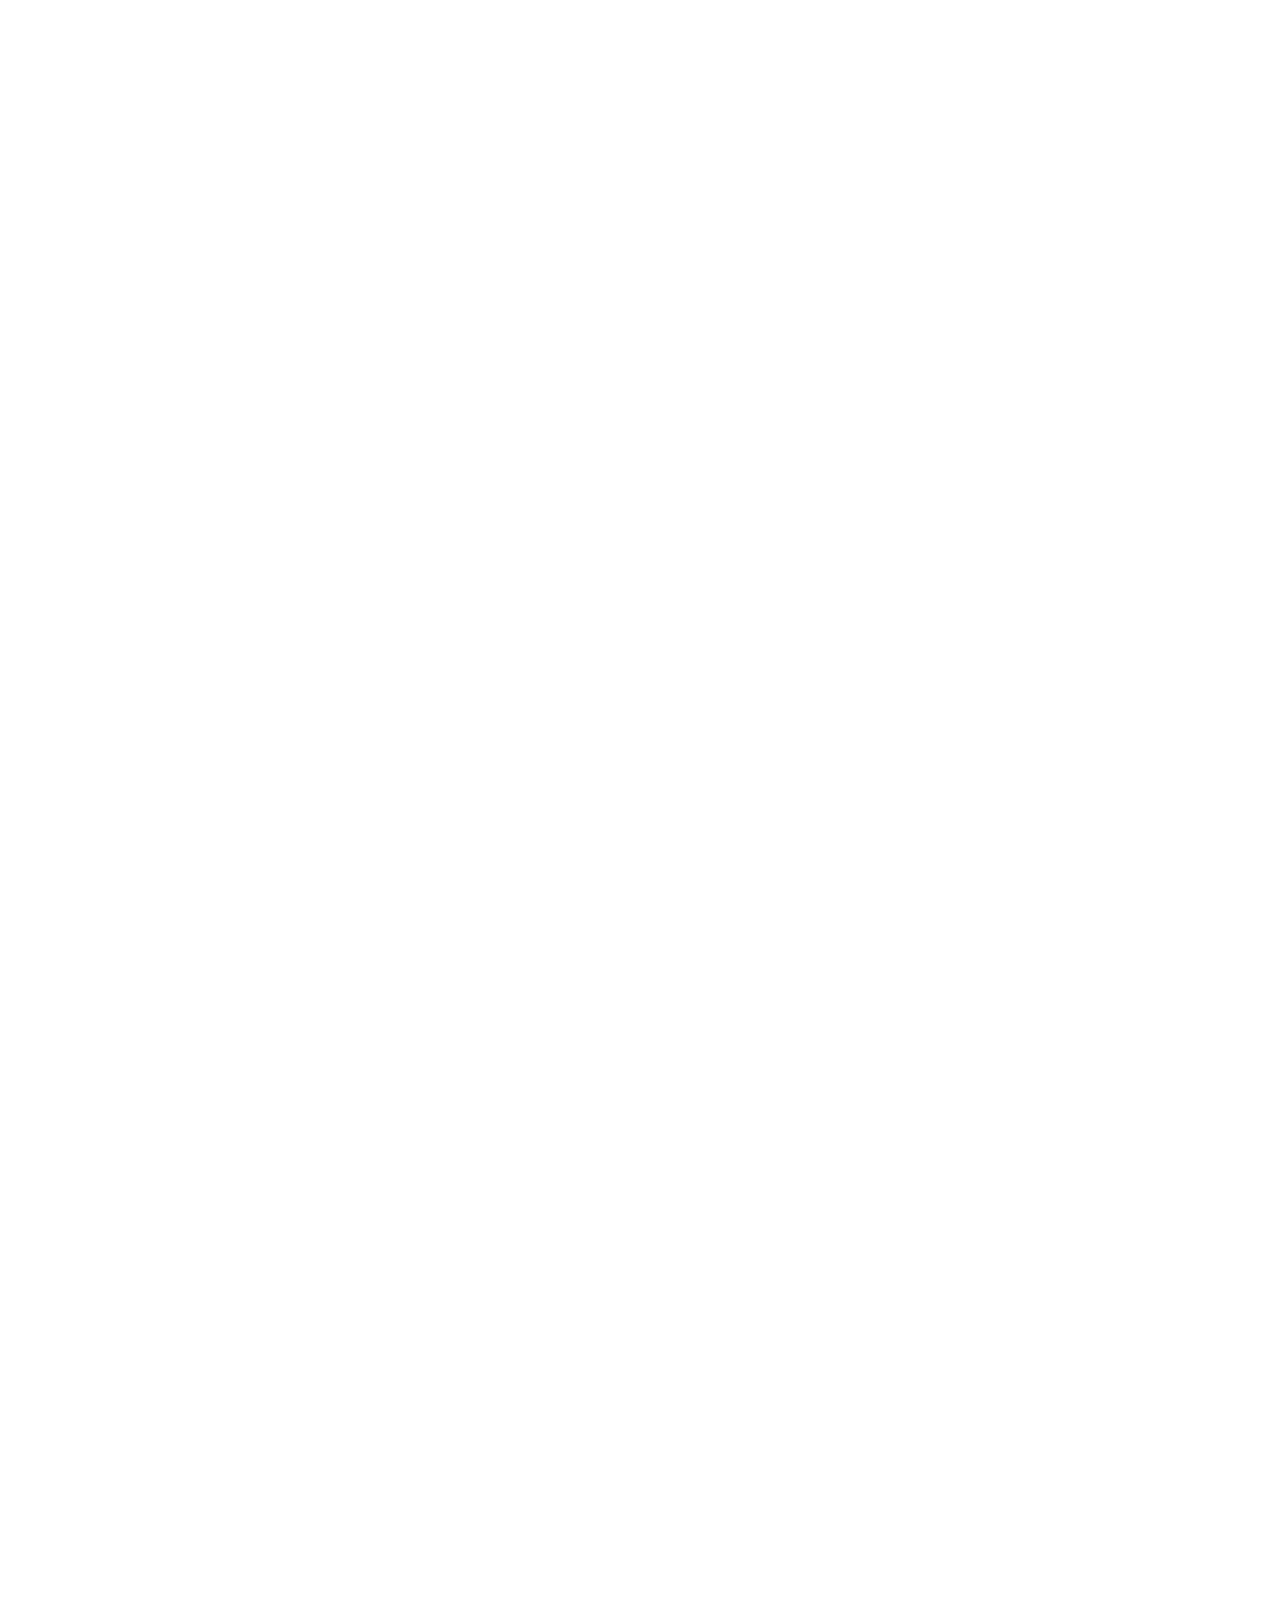
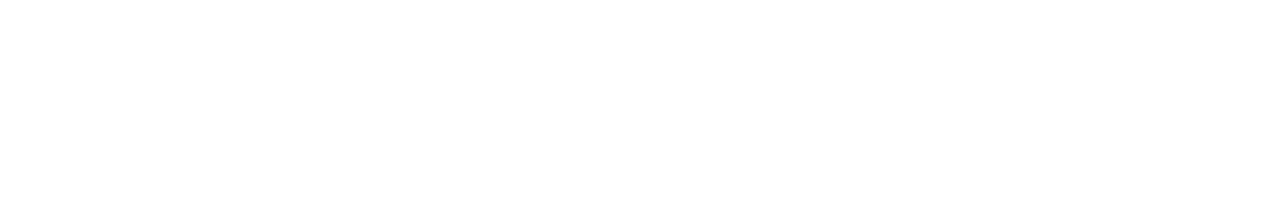
==== index.html @ 4c1203b5 "Add files via upload" ====
<!DOCTYPE html>
<html lang="ru">
<head>
  <meta charset="UTF-8">
  <meta name="viewport" content="width=device-width, initial-scale=1.0">
  <title>alexdelete — 2D Artist</title>
  <link rel="stylesheet" href="styles.css">
</head>
<body>
  <div class="minimal-theme-switcher">
    <button id="theme-toggle" class="theme-btn" aria-label="Toggle theme">
      <span class="theme-icon">☀</span>
    </button>
  </div>
  <div class="fixed-title">alexdelete / 2D Artist</div>
  <div class="app-container">
    <aside class="app-nav">
      <nav class="nav-content">
        <div class="nav-item" onclick="location.href='paintings.html'">
          <span class="nav-number">01</span>
          <span class="nav-title">Paintings</span>
          <div class="nav-line"></div>
        </div>
        <div class="nav-item" onclick="location.href='digital-art.html'">
          <span class="nav-number">02</span>
          <span class="nav-title">Digital art</span>
          <div class="nav-line"></div>
        </div>
        <div class="nav-item" onclick="location.href='bio.html'">
          <span class="nav-number">03</span>
          <span class="nav-title">Bio</span>
          <div class="nav-line"></div>
        </div>
        <div class="nav-item" onclick="location.href='contacts.html'">
          <span class="nav-number">04</span>
          <span class="nav-title">Contacts</span>
          <div class="nav-line"></div>
        </div>
      </nav>
    </aside>

    <main class="app-main">
      <div class="content-wrapper">
        <section class="hero-section">
          <h1>Hi, I'm Alex Delete</h1>
          <p>2D Artist and Graphic Designer based in Moscow.</p>
        </section>
      </div>

      <section class="preview-gallery">
        <div class="gallery-grid">
          <div class="gallery-item"><img src="img/work1.jpg" alt="Work 1"></div>
          <div class="gallery-item"><img src="img/work2.jpg" alt="Work 2"></div>
          <div class="gallery-item"><img src="img/work3.jpg" alt="Work 3"></div>
          <div class="gallery-item"><img src="img/work4.jpg" alt="Work 4"></div>
          <div class="gallery-item"><img src="img/work5.jpg" alt="Work 5"></div>
          <div class="gallery-item"><img src="img/work6.jpg" alt="Work 6"></div>
        </div>
      </section>
            <!-- Консольный плейлист -->
<div class="console-playlist">
  <div class="console-header" id="playlist-toggle">
    <div class="console-title">CURRENT_PLAYLIST</div>
    <div class="console-arrow">▼</div>
  </div>
  <div class="console-content" id="playlist-content">
    
    <div class="playlist-track" data-index="0">1. Aphex Twin - Xtal</div>
    <div class="playlist-track" data-index="1">2. Boards of Canada - Roygbiv</div>
    <div class="playlist-track" data-index="2">3. Burial - Archangel</div>
    <div class="playlist-track" data-index="3">4. Four Tet - Two Thousand and Seventeen</div>
    <div class="playlist-track" data-index="4">5. Brian Eno - An Ending (Ascent)</div>
    <div class="playlist-track" data-index="5">6. Oneohtrix Point Never - Chrome Country</div>
    <div class="playlist-track" data-index="6">7. Kraftwerk - Computer Love</div>
    <div class="playlist-track" data-index="7">8. Cocteau Twins - Cherry-coloured Funk</div>
    <div class="playlist-track" data-index="8">9. Slowdive - Alison</div>
    <div class="playlist-track" data-index="9">10. My Bloody Valentine - Sometimes</div>
    <div class="playlist-link">
      <a href="https://open.spotify.com/playlist/..." target="_blank">OPEN_IN_SPOTIFY</a>
    </div>
  </div>
</div>

      <div class="content-wrapper">
        <section class="about-section">
          <h2>About Me</h2>
          <p>I'm a passionate 2D artist with 5+ years of experience in digital painting and graphic design. My work focuses on creating expressive characters and vibrant worlds that tell stories.</p>
          <p>When I'm not drawing, you can find me exploring new art techniques or playing indie games for inspiration.</p>
        </section>
        
        <section class="tech-stack">
          <h2>Digital Toolkit</h2>
          <div class="tech-grid">
            <div class="tech-item">
              <div class="tech-icon">PS</div>
              <span>Photoshop</span>
            </div>
            <div class="tech-item">
              <div class="tech-icon">AE</div>
              <span>After Effects</span>
            </div>
            <!-- Добавьте другие инструменты -->
          </div>
        </section>

      </div>
    </main>
  </div>
<script>
document.addEventListener('DOMContentLoaded', () => {
    const toggle = document.getElementById('playlist-toggle');
    const content = document.getElementById('playlist-content');
    let currentTrack = 0;
    let hintElement = null;
    let isLoading = false;
    
    // Проверка элементов
    if (!toggle || !content) return;
    
    // Функция загрузки треков
    const loadTracks = () => {
        isLoading = true;
        content.innerHTML = `
            <div class="terminal-loader">
                <div class="terminal-header">
                    <div class="terminal-controls">
                        <span class="control red"></span>
                        <span class="control yellow"></span>
                        <span class="control green"></span>
                    </div>
                    <div class="terminal-title">track_loader.exe</div>
                </div>
                <div class="terminal-content">Initializing playlist...</div>
            </div>
        `;
        
        // Имитация загрузки (3 секунды)
        setTimeout(() => {
            isLoading = false;
            renderTracks();
            showHint();
        }, 3000);
    };
    
    // Функция отрисовки треков
    const renderTracks = () => {
        content.innerHTML = `
            <div class="playlist-track" data-index="0">1. Aphex Twin - Xtal</div>
            <div class="playlist-track" data-index="1">2. Boards of Canada - Roygbiv</div>
            <div class="playlist-track" data-index="2">3. Burial - Archangel</div>
            <div class="playlist-track" data-index="3">4. Four Tet - Two Thousand and Seventeen</div>
            <div class="playlist-track" data-index="4">5. Brian Eno - An Ending (Ascent)</div>
            <div class="playlist-track" data-index="5">6. Oneohtrix Point Never - Chrome Country</div>
            <div class="playlist-track" data-index="6">7. Kraftwerk - Computer Love</div>
            <div class="playlist-track" data-index="7">8. Cocteau Twins - Cherry-coloured Funk</div>
            <div class="playlist-track" data-index="8">9. Slowdive - Alison</div>
            <div class="playlist-track" data-index="9">10. My Bloody Valentine - Sometimes</div>
            <div class="playlist-link">
                <a href="https://open.spotify.com/playlist/..." target="_blank">OPEN_IN_SPOTIFY</a>
            </div>
        `;
        
        const tracks = document.querySelectorAll('.playlist-track');
        if (tracks[currentTrack]) {
            tracks[currentTrack].classList.add('selected');
        }
    };
    
    // Функция показа подсказки
    const showHint = () => {
        if (hintElement) return;
        
        hintElement = document.createElement('div');
        hintElement.className = 'playlist-hint';
        hintElement.innerHTML = 'Use ↑ ↓ arrows to navigate <span class="close-hint">[×]</span>';
        content.prepend(hintElement);
        
        hintElement.querySelector('.close-hint').addEventListener('click', () => {
            hintElement.style.opacity = '0';
            setTimeout(() => hintElement.remove(), 300);
        });
    };
    
    // Обработчик клика
    toggle.addEventListener('click', (e) => {
        if (e.button === 0 && !isLoading) {
            const wasClosed = !content.classList.contains('active');
            content.classList.toggle('active');
            
            const arrow = toggle.querySelector('.console-arrow');
            if (arrow) {
                arrow.textContent = content.classList.contains('active') ? '▲' : '▼';
            }
            
            if (wasClosed && content.classList.contains('active')) {
                loadTracks();
            }
        }
    });
    
    // Обработчик клавиатуры
    document.addEventListener('keydown', (e) => {
        if (!content.classList.contains('active') || isLoading) return;
        
        if (e.key === 'ArrowDown' || e.key === 'ArrowUp') {
            if (hintElement) {
                hintElement.style.opacity = '0';
                setTimeout(() => hintElement.remove(), 300);
            }
            
            e.preventDefault();
            const tracks = document.querySelectorAll('.playlist-track');
            
            const prevTrack = currentTrack;
            if (e.key === 'ArrowDown' && currentTrack < tracks.length - 1) {
                currentTrack++;
            } else if (e.key === 'ArrowUp' && currentTrack > 0) {
                currentTrack--;
            }
            
            if (prevTrack !== currentTrack) {
                tracks.forEach(t => t.classList.remove('selected'));
                tracks[currentTrack].classList.add('selected');
                tracks[currentTrack].scrollIntoView({ behavior: 'smooth', block: 'nearest' });
            }
        }
    });
});
const themeToggle = document.getElementById('theme-toggle');
  const body = document.body;
  
  // Проверяем сохраненную тему или устанавливаем светлую по умолчанию
  const savedTheme = localStorage.getItem('theme') || 'light';
  body.setAttribute('data-theme', savedTheme);
  
  // Переключение темы
  themeToggle.addEventListener('click', () => {
    const currentTheme = body.getAttribute('data-theme');
    const newTheme = currentTheme === 'light' ? 'dark' : 'light';
    body.setAttribute('data-theme', newTheme);
    localStorage.setItem('theme', newTheme);
  });
</script>
</body>
</html>
---- styles.css ----
/* Подключаем Montserrat из Google Fonts */
@import url('https://fonts.googleapis.com/css2?family=Montserrat:wght@400;500&display=swap');

:root {
  --font-headings: 'Arial', sans-serif;
  --font-body: 'Montserrat', sans-serif;
  --primary-color: #000000;
  --secondary-color: #333333;
  --text-color: #000000;
  --background-color: #ffffff;
  --hover-color: #f0f0f0;
  --active-color: #e0e0e0;
  --border-color: #e0e0e0;
  --section-spacing: 40px;
  --bg-color: #ffffff;
  --hover-bg: #f0f0f0;
  --selected-bg: #e0e0e0;
}

body {
  opacity: 0;
  animation: fadeIn 1s ease forwards;
}

@keyframes fadeIn {
  to { opacity: 1; }
}

.fixed-title {
  position: fixed;
  top: 20px;
  left: 40px;
  font-size: 14px;
  color: #999;
  letter-spacing: 0.05em;
  z-index: 999;
}

section {
  padding-top: var(--section-spacing);
  padding-bottom: var(--section-spacing);
}

section, h1, h2, p {
  text-align: left;
}

html, body {
  font-family: var(--font-body);
  font-weight: 400;
  color: var(--text-color);
  background-color: var(--background-color);
  font-size: 16px;
  line-height: 1.5;
  -webkit-font-smoothing: antialiased;
  -moz-osx-font-smoothing: grayscale;
}

h1, h2, h3, h4, h5, h6 {
  font-family: var(--font-headings);
  font-weight: bold;
  line-height: 1.2;
  margin-bottom: 16px;
}

h1 {
  font-size: 48px;
  margin-bottom: 24px;
}

h2 {
  font-size: 32px;
  margin-bottom: 24px;
}

h3 {
  font-size: 24px;
}

.hero-section h1:hover {
  text-decoration: underline;
  text-decoration-thickness: 2px;
  text-underline-offset: 6px;
}

.app-nav {
  width: 200px;
  padding: 40px 20px 40px 40px;
  position: fixed;
  height: 100vh;
  display: flex;
  flex-direction: column;
  background-color: transparent;
}

.nav-item {
  padding: 6px 0;
  cursor: pointer;
  transition: all 0.2s ease;
  font-size: 14px;
  font-weight: 500;
  letter-spacing: 0.01em;
  color: #666666;
  background-color: transparent;
}

.nav-item:hover {
  color: #000000;
  background-color: transparent;
  padding-left: 4px;
}

.nav-item.is--active {
  font-weight: 600;
  color: #000000;
  background-color: transparent;
  padding-left: 4px;
}

.app-main {
  flex: 1;
  margin-left: 200px;
  padding: 40px 60px 40px 40px;
  max-width: 1200px;
}

.content-wrapper {
  padding-left: 450px;
  max-width: 800px;
}

.preview-gallery {
  margin: 24px 0 0 0;
  padding-left: 450px;
  width: calc(100% - 450px);
}

.gallery-grid {
  display: grid;
  grid-template-columns: repeat(3, 1fr);
  gap: 0;
}

.gallery-item {
  aspect-ratio: 4/3;
  overflow: hidden;
}

.gallery-item img {
  width: 100%;
  height: 100%;
  object-fit: cover;
  filter: grayscale(100%);
  transition: filter 0.4s ease;
}

.gallery-item img:hover {
  filter: grayscale(0%);
}

.about-section {
  padding-top: 24px;
}

@media (max-width: 1024px) {
  .app-nav {
    background: var(--bg-color);
    border-right: 1px solid var(--border-color);
  }
  
  .nav-item {
    color: var(--text-color);
  }
  
  .nav-item:hover {
    background: var(--hover-bg);
  }
  
  .nav-item.is--active {
    background: var(--selected-bg);
  }
  
  .app-main {
    margin-left: 180px;
    padding: 30px;
  }
  
  .preview-gallery {
    padding-left: 300px;
    width: calc(100% - 300px);
  }
  
  .content-wrapper {
    padding-left: 300px;
  }
}

@media (max-width: 768px) {
  .app-container {
    flex-direction: column;
  }
  
  .app-nav {
    width: 100%;
    position: static;
    height: auto;
    padding: 20px;
    flex-direction: row;
    background-color: #f8f8f8;
  }
  
  .nav-content {
    flex-direction: row;
    flex-wrap: wrap;
    gap: 12px;
  }
  
  .app-main {
    margin-left: 0;
    padding: 20px;
  }
  
  .preview-gallery {
    padding-left: 20px;
    width: calc(100% - 20px);
  }
  
  .content-wrapper {
    padding-left: 20px;
  }
  
  .gallery-grid {
    grid-template-columns: repeat(2, 1fr);
  }
}

@media (max-width: 480px) {
  .gallery-grid {
    grid-template-columns: 1fr;
  }
}

.about-section {
    position: relative;
    padding-top: 24px;
  }
  
  .about-content {
    display: flex;
    align-items: flex-start;
    gap: 60px;
  }
  
  .about-text {
    flex: 1;
  }
  
  .about-photo {
    width: 250px;
    height: 250px;
    flex-shrink: 0;
    border-radius: 4px;
    overflow: hidden;
    box-shadow: 0 4px 12px rgba(0,0,0,0.1);
  }
  
  .about-photo img {
    width: 100%;
    height: 100%;
    object-fit: cover;
  }
  
  .stats {
    display: flex;
    gap: 20px;
    margin-top: 30px;
    flex-wrap: wrap;
  }
  
  @media (max-width: 1024px) {
    .about-content {
      flex-direction: column-reverse;
      gap: 30px;
    }
    
    .about-photo {
      width: 200px;
      height: 200px;
      margin: 0 auto;
    }
  }

  .paintings-gallery {
    padding-left: 450px;
    width: calc(100% - 450px);
    margin: 40px 0;
  }
  
  .paintings-gallery .gallery-grid {
    grid-template-columns: repeat(3, 1fr);
    gap: 20px;
  }
  
  .paintings-gallery .gallery-item {
    aspect-ratio: 1/1;
    position: relative;
    overflow: hidden;
    background: #f8f8f8;
  }
  
  .paintings-gallery .gallery-item img {
    width: 100%;
    height: 100%;
    object-fit: cover;
    transition: transform 0.4s ease;
  }
  
  .paintings-gallery .gallery-item:hover img {
    transform: scale(1.03);
  }
  
  .painting-info {
    position: absolute;
    bottom: 0;
    left: 0;
    right: 0;
    padding: 20px;
    background: rgba(0,0,0,0.7);
    color: white;
    transform: translateY(100%);
    transition: transform 0.3s ease;
  }
  
  .gallery-item:hover .painting-info {
    transform: translateY(0);
  }
  
  .painting-info h3 {
    font-size: 18px;
    margin-bottom: 4px;
    color: white;
  }
  
  .painting-info p {
    font-size: 14px;
    color: #ccc;
    margin-bottom: 0;
  }
  
  .about-paintings {
    padding-top: 40px;
    padding-bottom: 80px;
  }
  
  @media (max-width: 1024px) {
    .paintings-gallery {
      padding-left: 300px;
      width: calc(100% - 300px);
    }
  }
  
  @media (max-width: 768px) {
    .paintings-gallery {
      padding-left: 20px;
      width: calc(100% - 20px);
    }
    
    .paintings-gallery .gallery-grid {
      grid-template-columns: repeat(2, 1fr);
    }
  }
  
  @media (max-width: 480px) {
    .paintings-gallery .gallery-grid {
      grid-template-columns: 1fr;
    }
  }

  .category-accordion {
    margin-top: 40px;
  }
  
  .accordion-item {
    border-bottom: 1px solid var(--border-color);
    margin-bottom: 10px;
  }
  
  .accordion-header {
    display: flex;
    justify-content: space-between;
    align-items: center;
    padding: 15px 0;
    cursor: pointer;
    user-select: none;
  }
  
  .accordion-header h2 {
    font-size: 24px;
    margin: 0;
    font-weight: 500;
  }
  
  .accordion-icon {
    font-size: 24px;
    transition: transform 0.3s ease;
  }
  
  .accordion-item.active .accordion-icon {
    transform: rotate(45deg);
  }
  
  .accordion-content {
    max-height: 0;
    overflow: hidden;
    transition: max-height 0.3s ease-out;
    padding-left: 20px;
  }
  
  .accordion-content .gallery-grid {
    grid-template-columns: repeat(2, 1fr);
    gap: 20px;
    margin: 20px 0 40px;
  }

  .painting-tabs {
    margin-top: 40px;
  }
  
  .tab-item {
    border-bottom: 1px solid var(--border-color);
  }
  
  .tab-header {
    display: flex;
    align-items: center;
    padding: 15px 0;
    cursor: pointer;
    user-select: none;
  }
  
  .tab-marker {
    width: 0;
    height: 0;
    border-style: solid;
    border-width: 5px 0 5px 8px;
    border-color: transparent transparent transparent var(--text-color);
    margin-right: 12px;
    transition: transform 0.3s ease;
  }
  
  .tab-item.active .tab-marker {
    transform: rotate(90deg);
  }
  
  .tab-header h2 {
    font-size: 20px;
    font-weight: 500;
    margin: 0;
    letter-spacing: 0.5px;
  }
  
  .tab-content {
    max-height: 0;
    overflow: hidden;
    transition: max-height 0.3s ease-out;
    padding-left: 20px;
  }
  
  .tab-item.active .tab-content {
    max-height: 2000px;
  }
  
  .gallery-grid {
    display: grid;
    grid-template-columns: repeat(2, 1fr);
    gap: 20px;
    margin: 20px 0 40px;
  }
  
  .gallery-item {
    position: relative;
    aspect-ratio: 4/5;
    overflow: hidden;
  }
  
  .gallery-item img {
    width: 100%;
    height: 100%;
    object-fit: cover;
    transition: transform 0.4s ease;
  }
  
  .gallery-item:hover img {
    transform: scale(1.03);
  }
  
  .painting-info {
    position: absolute;
    bottom: 0;
    left: 0;
    right: 0;
    padding: 10px;
    background: rgba(0,0,0,0.7);
    color: white;
    font-size: 13px;
    opacity: 0;
    transition: opacity 0.3s ease;
  }
  
  .gallery-item:hover .painting-info {
    opacity: 1;
  }
  
  @media (max-width: 768px) {
    .gallery-grid {
      grid-template-columns: 1fr;
    }
    
    .tab-header h2 {
      font-size: 18px;
    }
  }

  .category-tabs {
    margin-top: 40px;
  }
  
  .tab-item {
    border-top: 1px solid #eee;
    padding: 12px 0;
  }
  
  .tab-item:last-child {
    border-bottom: 1px solid #eee;
  }
  
  .tab-header {
    display: flex;
    align-items: center;
    cursor: pointer;
    padding: 8px 0;
  }
  
  .tab-marker {
    margin-right: 8px;
    font-size: 14px;
    transition: transform 0.2s;
  }
  
  .tab-item.active .tab-marker {
    transform: rotate(90deg);
  }
  
  .tab-header h2 {
    font-size: 18px;
    font-weight: 400;
    margin: 0;
  }
  
  .tab-content {
    max-height: 0;
    overflow: hidden;
    transition: max-height 0.3s;
  }
  
  .tab-item.active .tab-content {
    max-height: 5000px;
  }
  
  .gallery-grid {
    display: grid;
    grid-template-columns: repeat(2, 1fr);
    gap: 16px;
    margin: 16px 0;
  }
  
  .gallery-item {
    aspect-ratio: 1/1;
  }
  
  .gallery-item img, 
  .gallery-item video {
    width: 100%;
    height: 100%;
    object-fit: cover;
  }
  
  .art-info {
    margin-top: 6px;
    font-size: 13px;
    color: #666;
  }
  
  @media (max-width: 768px) {
    .gallery-grid {
      grid-template-columns: 1fr;
    }
  }

  .bio-content {
    display: flex;
    gap: 40px;
    margin-top: 40px;
  }
  
  .bio-photo {
    width: 300px;
    height: 400px;
    flex-shrink: 0;
    background: #f8f8f8;
  }
  
  .bio-photo img {
    width: 100%;
    height: 100%;
    object-fit: cover;
  }
  
  .bio-text {
    flex: 1;
  }
  
  .bio-text h2 {
    font-size: 20px;
    font-weight: 500;
    margin: 30px 0 15px;
    padding-bottom: 5px;
    border-bottom: 1px solid #eee;
  }
  
  .bio-item {
    display: flex;
    margin-bottom: 12px;
  }
  
  .bio-year {
    width: 60px;
    color: #666;
    font-size: 14px;
  }
  
  .bio-description {
    flex: 1;
    font-size: 15px;
  }
  
  @media (max-width: 768px) {
    .bio-content {
      flex-direction: column;
    }
    
    .bio-photo {
      width: 100%;
      height: auto;
      aspect-ratio: 3/4;
    }
  }

  .contacts-content {
    display: flex;
    gap: 60px;
    margin-top: 40px;
  }
  
  .contact-methods {
    width: 40%;
  }
  
  .contact-form {
    width: 60%;
  }
  
  .contact-item {
    margin-bottom: 30px;
  }
  
  .contact-item h2 {
    font-size: 18px;
    font-weight: 500;
    margin-bottom: 12px;
    padding-bottom: 4px;
    border-bottom: 1px solid #eee;
  }
  
  .contact-item a, 
  .contact-item p {
    font-size: 15px;
    line-height: 1.6;
    color: #333;
  }
  
  .contact-item a {
    text-decoration: none;
    transition: color 0.2s;
  }
  
  .contact-item a:hover {
    color: #000;
  }
  
  .contact-form form {
    display: flex;
    flex-direction: column;
    gap: 15px;
  }
  
  .contact-form input,
  .contact-form textarea {
    padding: 10px;
    border: 1px solid #ddd;
    font-family: inherit;
    font-size: 14px;
  }
  
  .contact-form button {
    padding: 12px 24px;
    background: #000;
    color: #fff;
    border: none;
    cursor: pointer;
    font-size: 14px;
    align-self: flex-start;
  }
  
  @media (max-width: 768px) {
    .contacts-content {
      flex-direction: column;
      gap: 40px;
    }
    
    .contact-methods,
    .contact-form {
      width: 100%;
    }
  }

  .console-playlist {
    position: fixed;
    right: 40px;
    bottom: 40px;
    width: 300px;
    background: #fff;
    color: #000;
    font-family: 'Courier New', monospace;
    font-size: 14px;
    line-height: 1.4;
    border: 1px solid #000;
    z-index: 100;
    filter: grayscale(100%);
    user-select: none;
  }
  
  .console-header {
    padding: 12px 15px;
    display: flex;
    justify-content: space-between;
    align-items: center;
    background: #f0f0f0;
    border-bottom: 1px solid #000;
    cursor: pointer;
  }
  
  .console-content {
    max-height: 0;
    overflow: hidden;
    transition: max-height 0.3s ease;
    background: #fff;
  }
  
  .console-content.active {
    max-height: 400px;
    padding: 15px;
  }
  
  .playlist-track {
    margin-bottom: 8px;
    padding: 6px 10px;
    background: #fff;
    transition: all 0.2s ease;
  }
  
  .playlist-track.selected {
    background: #e0e0e0;
    font-weight: bold;
  }
  
  .console-arrow {
    font-size: 12px;
    transition: transform 0.3s;
  }
  
  .playlist-link a {
    color: #000;
    text-decoration: none;
    border-bottom: 1px solid #000;
  }

  .console-playlist {
    background: #f8f8f8;
    border: 1px solid #ddd;
  }

  .playlist-hint {
    position: relative;
    padding: 8px 12px 8px 28px;
    margin: 0 0 12px 0;
    background: #f0f0f0;
    color: #333;
    font-family: 'Courier New', monospace;
    font-size: 12px;
    text-align: left;
    border: 1px solid #000;
    border-left: 3px solid #000;
    opacity: 1;
    transition: opacity 0.3s ease;
    filter: grayscale(100%);
  }

  .playlist-hint::before {
    content: ">";
    position: absolute;
    left: 10px;
    top: 8px;
    font-weight: bold;
  }

  .close-hint {
    float: right;
    cursor: pointer;
    margin-left: 10px;
    font-weight: bold;
  }

  .close-hint:hover {
    color: #000;
  }

  .terminal-loader {
    border: 1px solid #000;
    margin-bottom: 15px;
    filter: grayscale(100%);
  }

  .terminal-header {
    background: #000;
    color: #fff;
    padding: 5px 10px;
    display: flex;
    font-family: 'Courier New', monospace;
    font-size: 12px;
  }

  .terminal-controls {
    display: flex;
    gap: 5px;
    margin-right: 10px;
  }

  .control {
    width: 12px;
    height: 12px;
    border-radius: 50%;
    border: 1px solid #fff;
  }

  .red { background: #ff5f56; }
  .yellow { background: #ffbd2e; }
  .green { background: #27c93f; }

  .terminal-content {
    padding: 10px;
    font-family: 'Courier New', monospace;
    background: #111;
    color: #0f0;
    animation: blink 1s infinite steps(1);
  }

  @keyframes blink {
    0% { opacity: 0.7; }
    50% { opacity: 1; }
  }

  .minimal-theme-switcher {
    position: fixed;
    bottom: 20px;
    left: 20px;
    z-index: 1000;
  }

  .theme-btn {
    background: transparent;
    border: 1px solid currentColor;
    width: 30px;
    height: 30px;
    display: flex;
    align-items: center;
    justify-content: center;
    cursor: pointer;
    padding: 0;
    font-size: 16px;
    filter: grayscale(100%);
  }

  [data-theme="light"] {
    --bg-color: #ffffff;
    --text-color: #000000;
    --border-color: #000000;
    --hover-bg: #f0f0f0;
    --selected-bg: #e0e0e0;
  }

  [data-theme="dark"] {
    --bg-color: #000000;
    --text-color: #ffffff;
    --border-color: #ffffff;
    --hover-bg: #222222;
    --selected-bg: #333333;
  }

  [data-theme="light"] .theme-icon::before {
    content: "☾";
  }

  [data-theme="dark"] .theme-icon::before {
    content: "☀";
  }

  body {
    background: var(--bg-color);
    color: var(--text-color);
    transition: background 0.2s, color 0.2s;
  }

  .app-nav, 
  .app-main {
    background: var(--bg-color);
    border-color: var(--border-color);
  }

  .nav-item:hover {
    background: var(--hover-bg);
  }
  .tech-stack {
    padding: 40px 0;
  }
  
  .tech-grid {
    display: grid;
    grid-template-columns: repeat(auto-fill, minmax(120px, 1fr));
    gap: 20px;
    margin-top: 30px;
  }
  
  .tech-item {
    display: flex;
    flex-direction: column;
    align-items: center;
    gap: 8px;
  }
  
  .tech-icon {
    width: 50px;
    height: 50px;
    border-radius: 50%;
    background: var(--hover-color);
    display: flex;
    align-items: center;
    justify-content: center;
    font-family: var(--font-headings);
    font-weight: bold;
    font-size: 14px;
    color: var(--primary-color);
    transition: all 0.2s ease;
  }
  
  .tech-item:hover .tech-icon {
    background: var(--active-color);
    transform: scale(1.1);
  }
  
  .tech-item span {
    font-size: 13px;
    text-align: center;
    color: var(--secondary-color);
  }
  
  @media (max-width: 768px) {
    .tech-grid {
      grid-template-columns: repeat(auto-fill, minmax(100px, 1fr));
      gap: 15px;
    }
    
    .tech-icon {
      width: 40px;
      height: 40px;
      font-size: 12px;
    }
    
    .tech-item span {
      font-size: 12px;
    }
  }
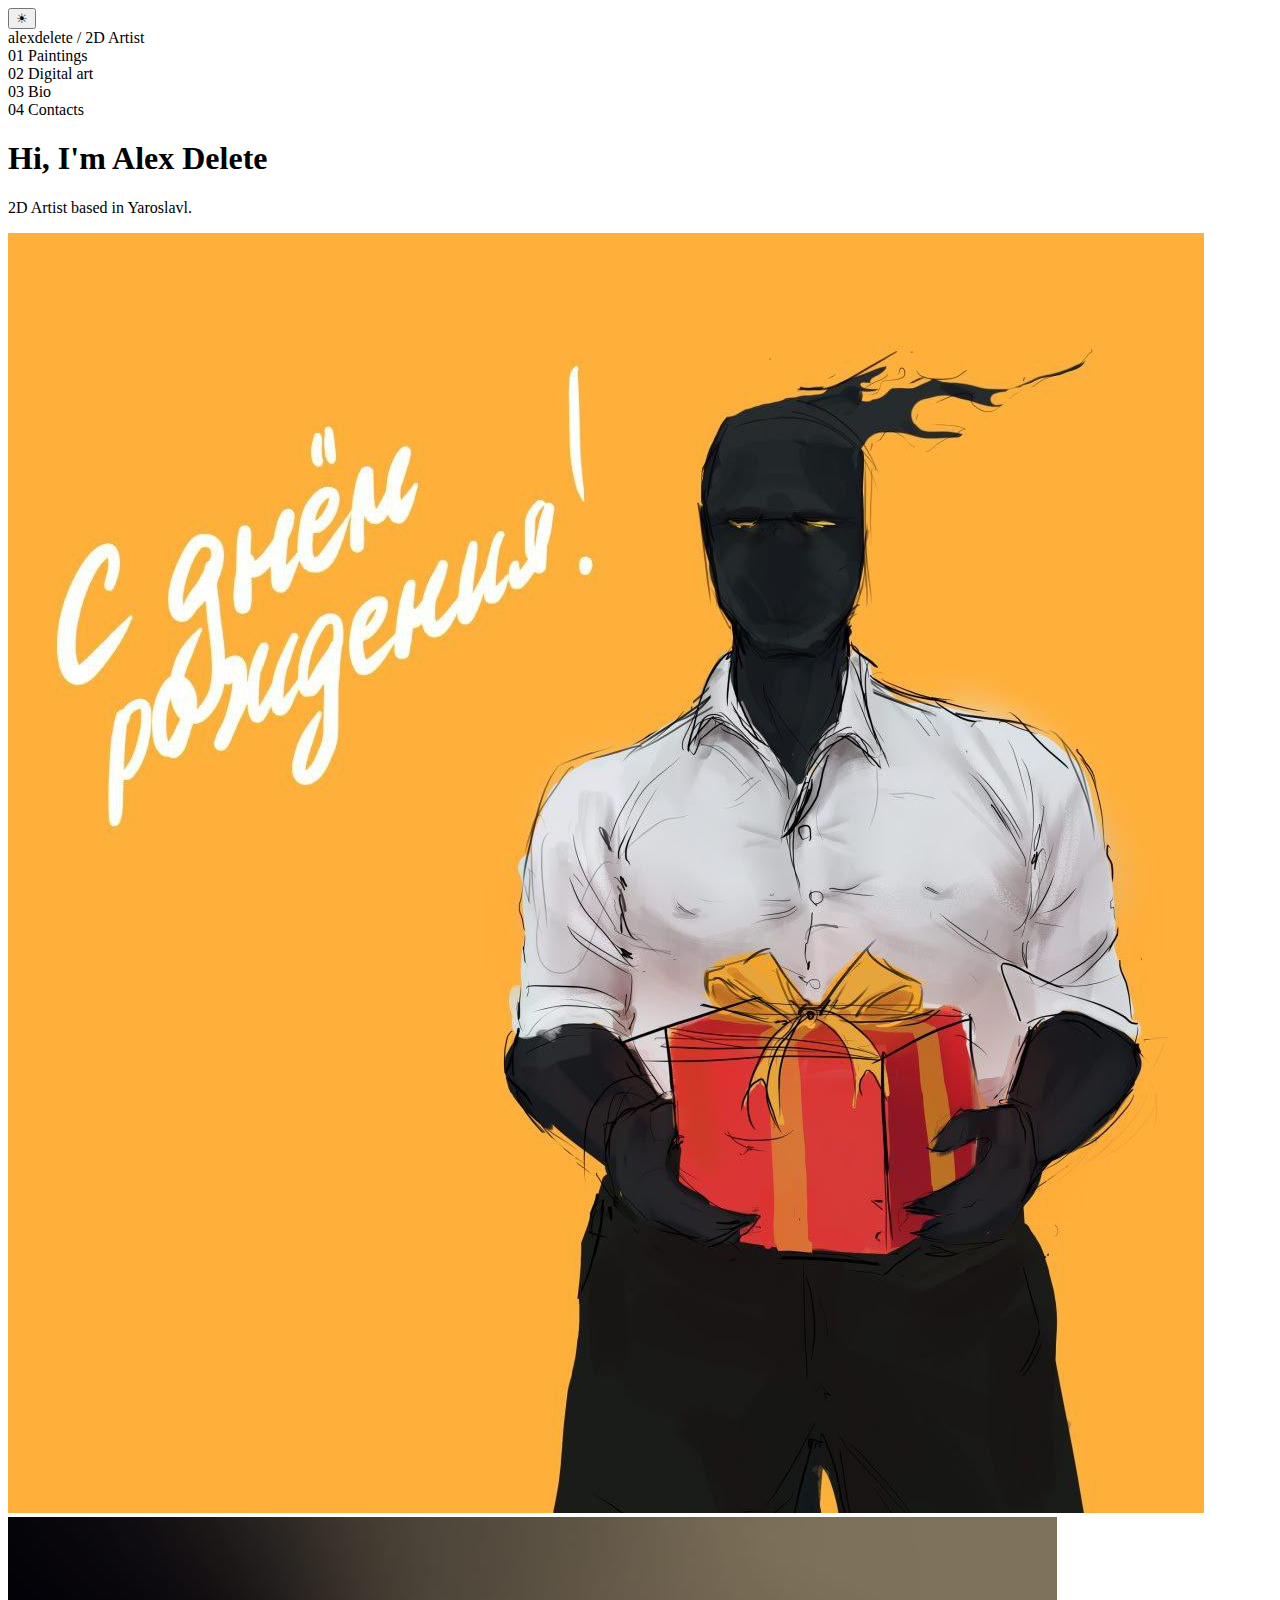
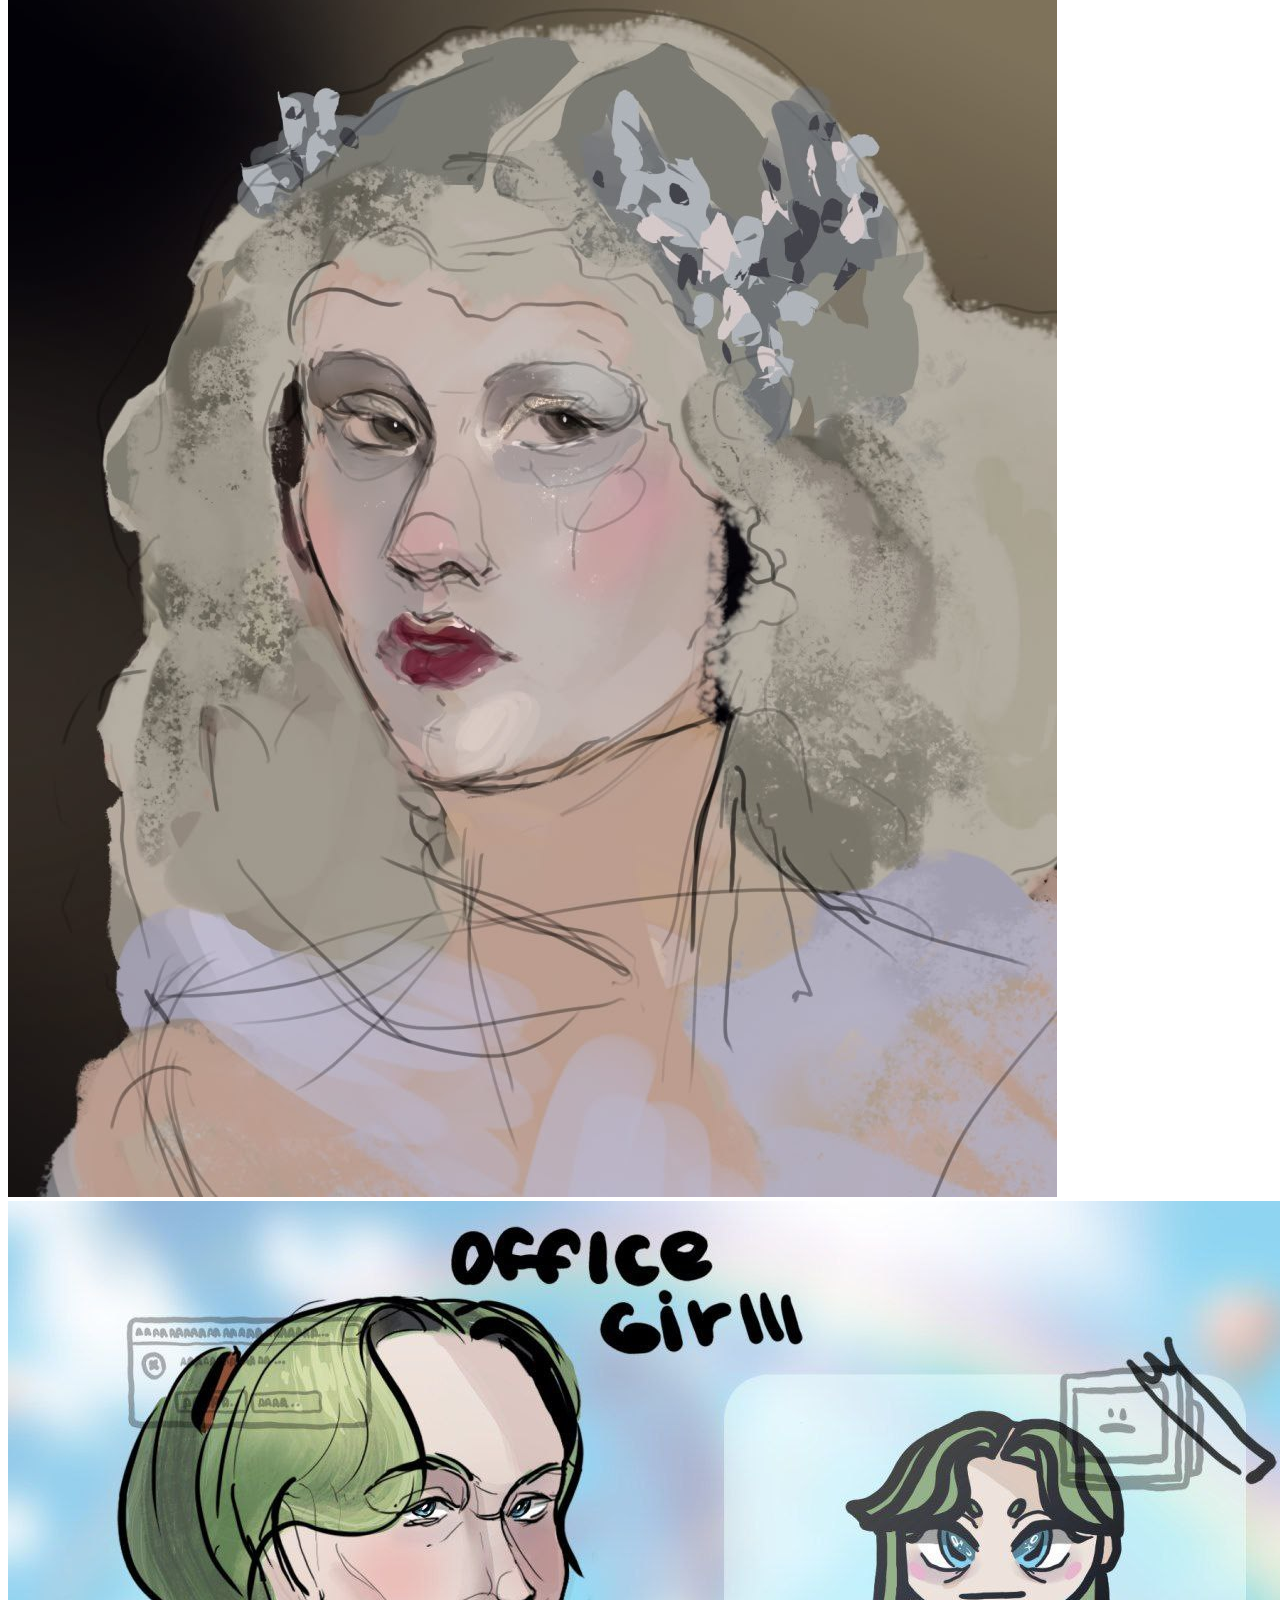
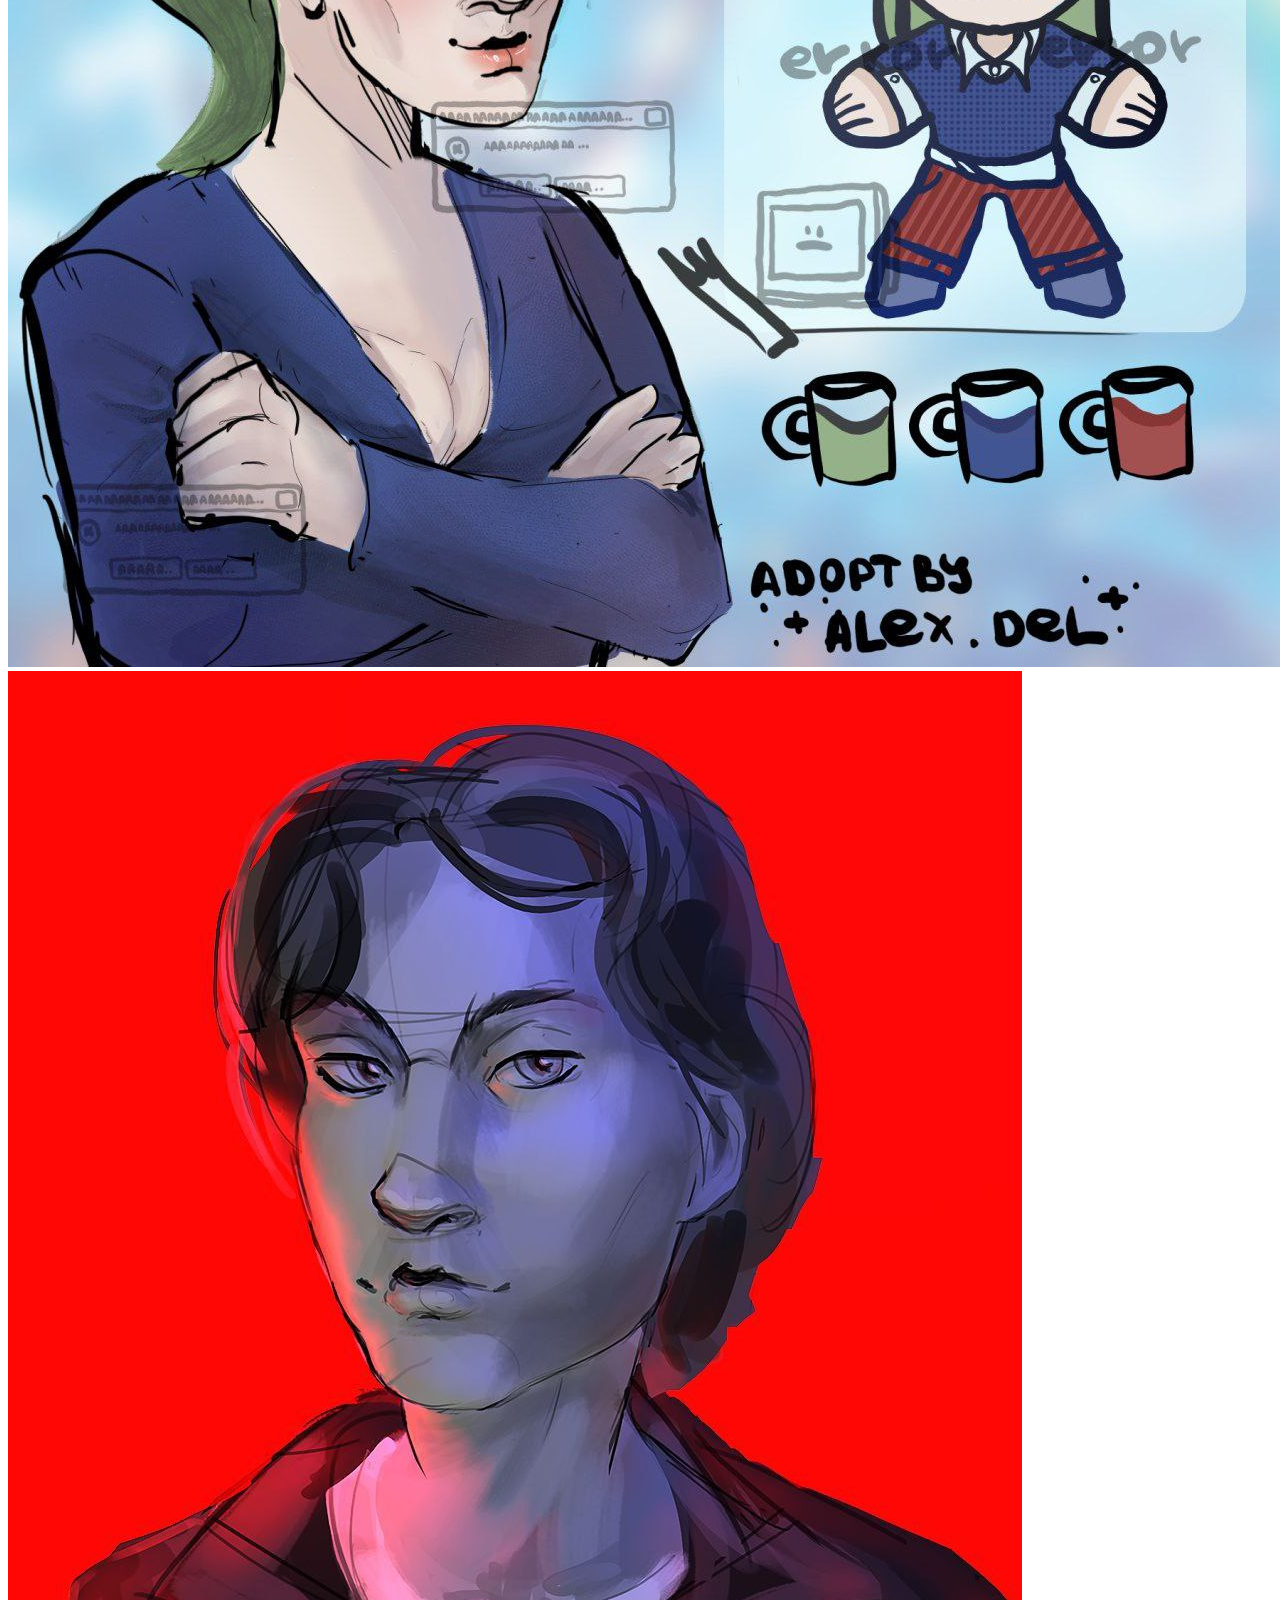
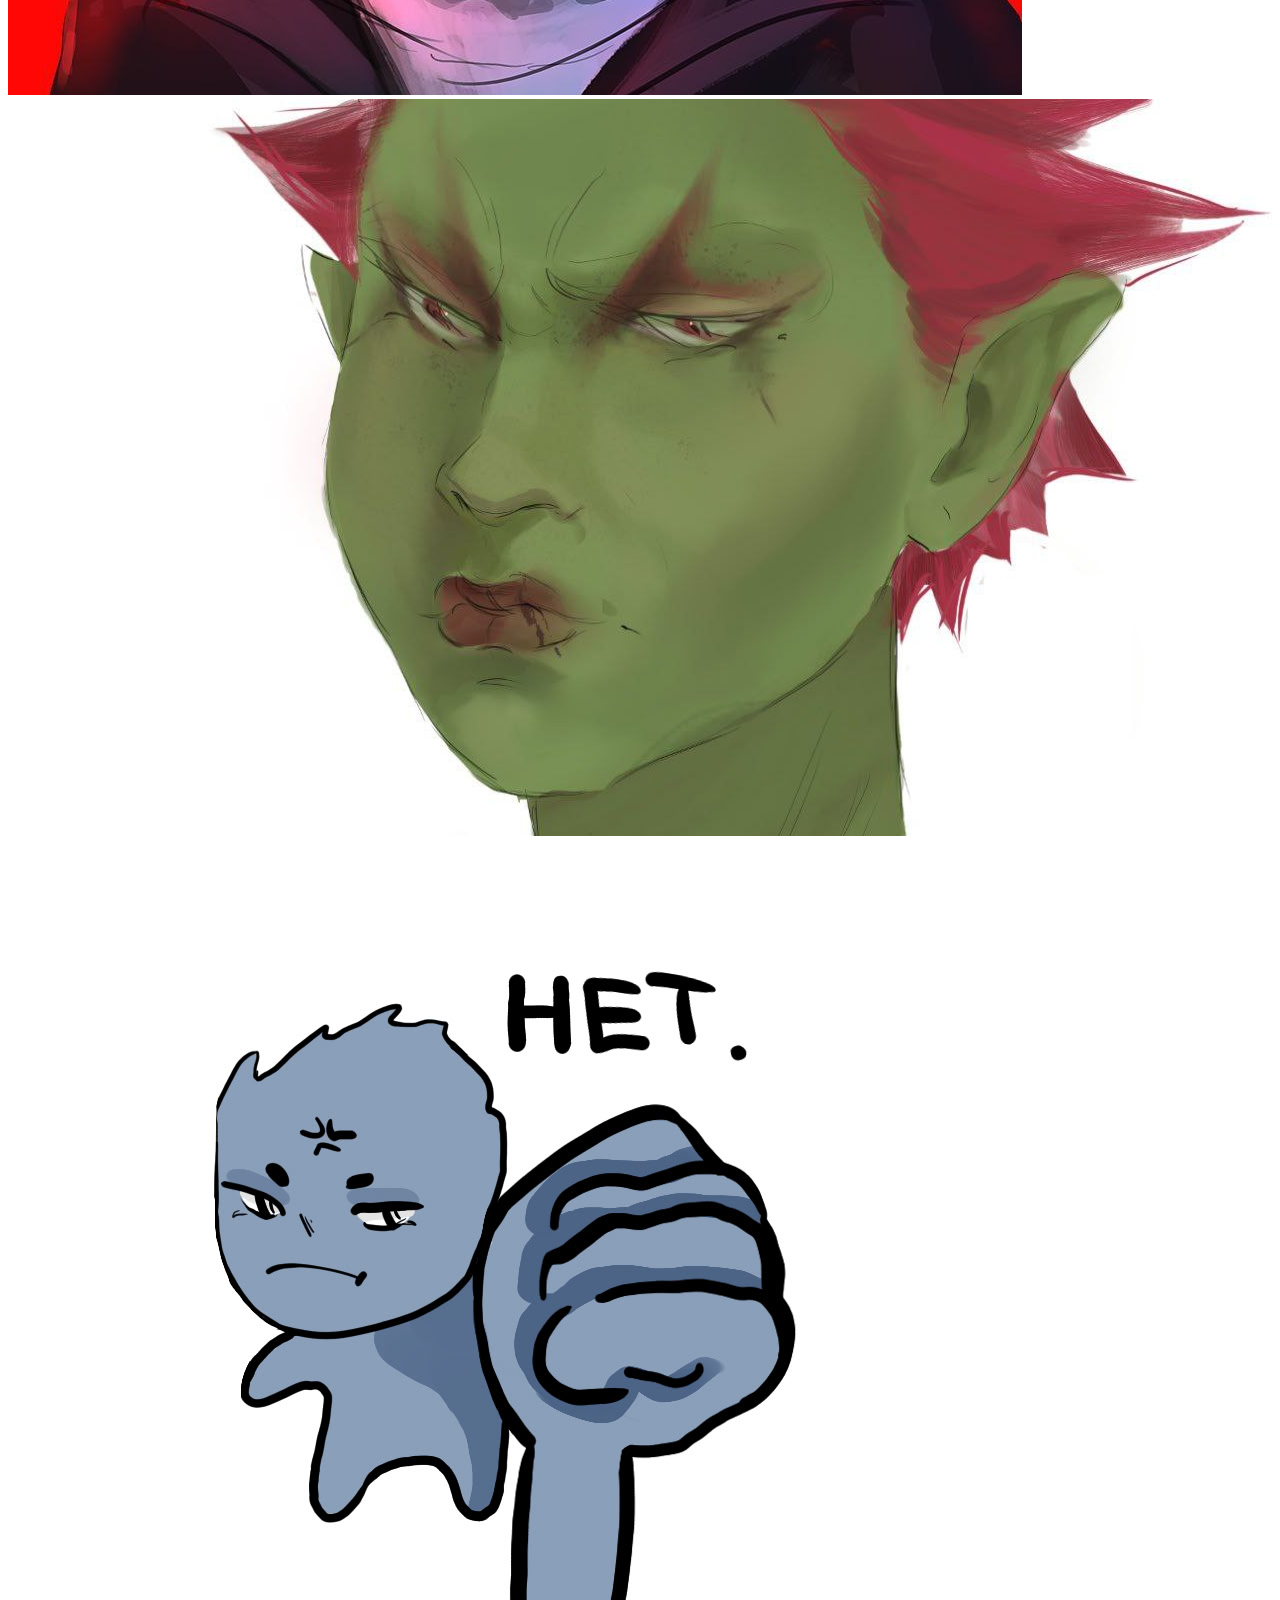
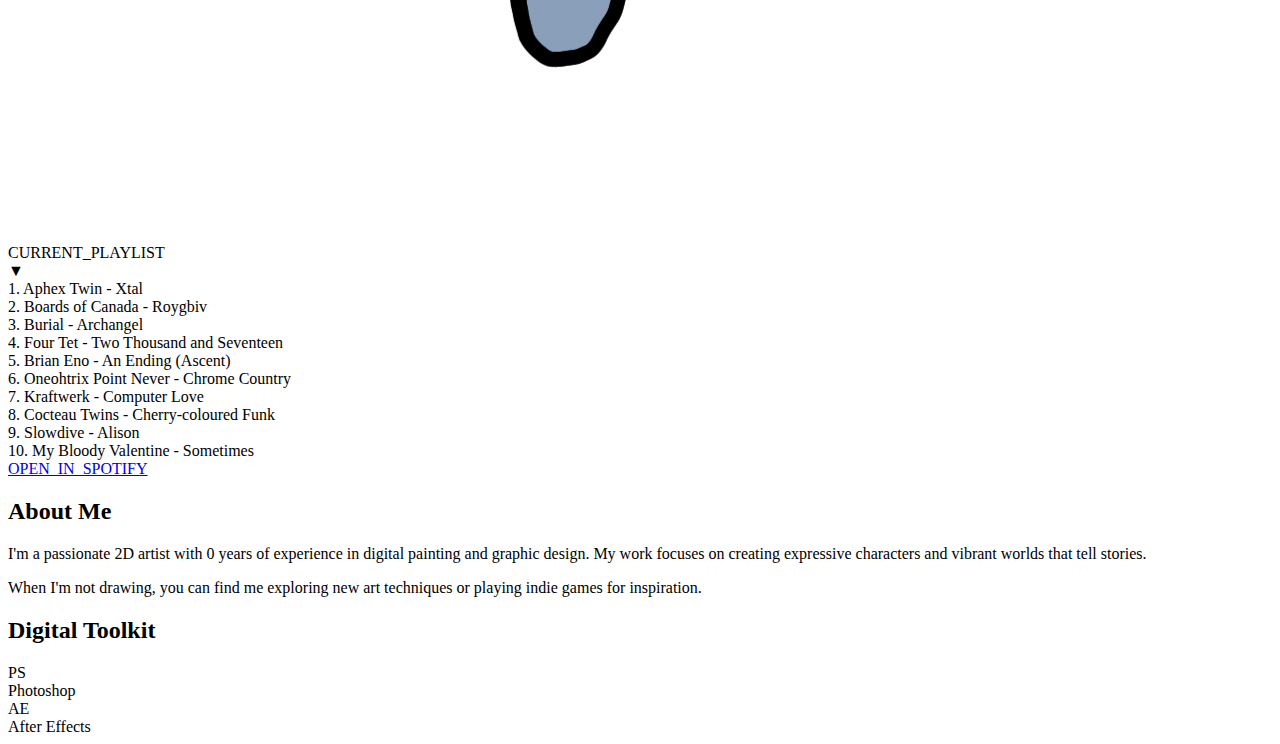
==== commit eb179658: "Update index.html" ====
--- a/index.html
+++ b/index.html
@@ -2,8 +2,7 @@
 <html lang="ru">
 <head>
   <meta charset="UTF-8">
-  <meta name="viewport" content="width=device-width, initial-scale=1.0">
-  <title>alexdelete — 2D Artist</title>
+  <meta name="viewport" content="width=device-width, initial-scale=1.0"
   <link rel="stylesheet" href="styles.css">
 </head>
 <body>
@@ -43,18 +42,18 @@
       <div class="content-wrapper">
         <section class="hero-section">
           <h1>Hi, I'm Alex Delete</h1>
-          <p>2D Artist and Graphic Designer based in Moscow.</p>
+          <p>2D Artist based in Yaroslavl.</p>
         </section>
       </div>
 
       <section class="preview-gallery">
         <div class="gallery-grid">
-          <div class="gallery-item"><img src="img/work1.jpg" alt="Work 1"></div>
-          <div class="gallery-item"><img src="img/work2.jpg" alt="Work 2"></div>
-          <div class="gallery-item"><img src="img/work3.jpg" alt="Work 3"></div>
-          <div class="gallery-item"><img src="img/work4.jpg" alt="Work 4"></div>
-          <div class="gallery-item"><img src="img/work5.jpg" alt="Work 5"></div>
-          <div class="gallery-item"><img src="img/work6.jpg" alt="Work 6"></div>
+          <div class="gallery-item"><img src="work1.jpg" alt="Work 1"></div>
+          <div class="gallery-item"><img src="work2.jpg" alt="Work 2"></div>
+          <div class="gallery-item"><img src="work3.jpg" alt="Work 3"></div>
+          <div class="gallery-item"><img src="work4.jpg" alt="Work 4"></div>
+          <div class="gallery-item"><img src="work5.jpg" alt="Work 5"></div>
+          <div class="gallery-item"><img src="work6.jpg" alt="Work 6"></div>
         </div>
       </section>
             <!-- Консольный плейлист -->
@@ -84,7 +83,7 @@
       <div class="content-wrapper">
         <section class="about-section">
           <h2>About Me</h2>
-          <p>I'm a passionate 2D artist with 5+ years of experience in digital painting and graphic design. My work focuses on creating expressive characters and vibrant worlds that tell stories.</p>
+          <p>I'm a passionate 2D artist with 0 years of experience in digital painting and graphic design. My work focuses on creating expressive characters and vibrant worlds that tell stories.</p>
           <p>When I'm not drawing, you can find me exploring new art techniques or playing indie games for inspiration.</p>
         </section>
         
@@ -242,4 +241,4 @@
   });
 </script>
 </body>
-</html>+</html>
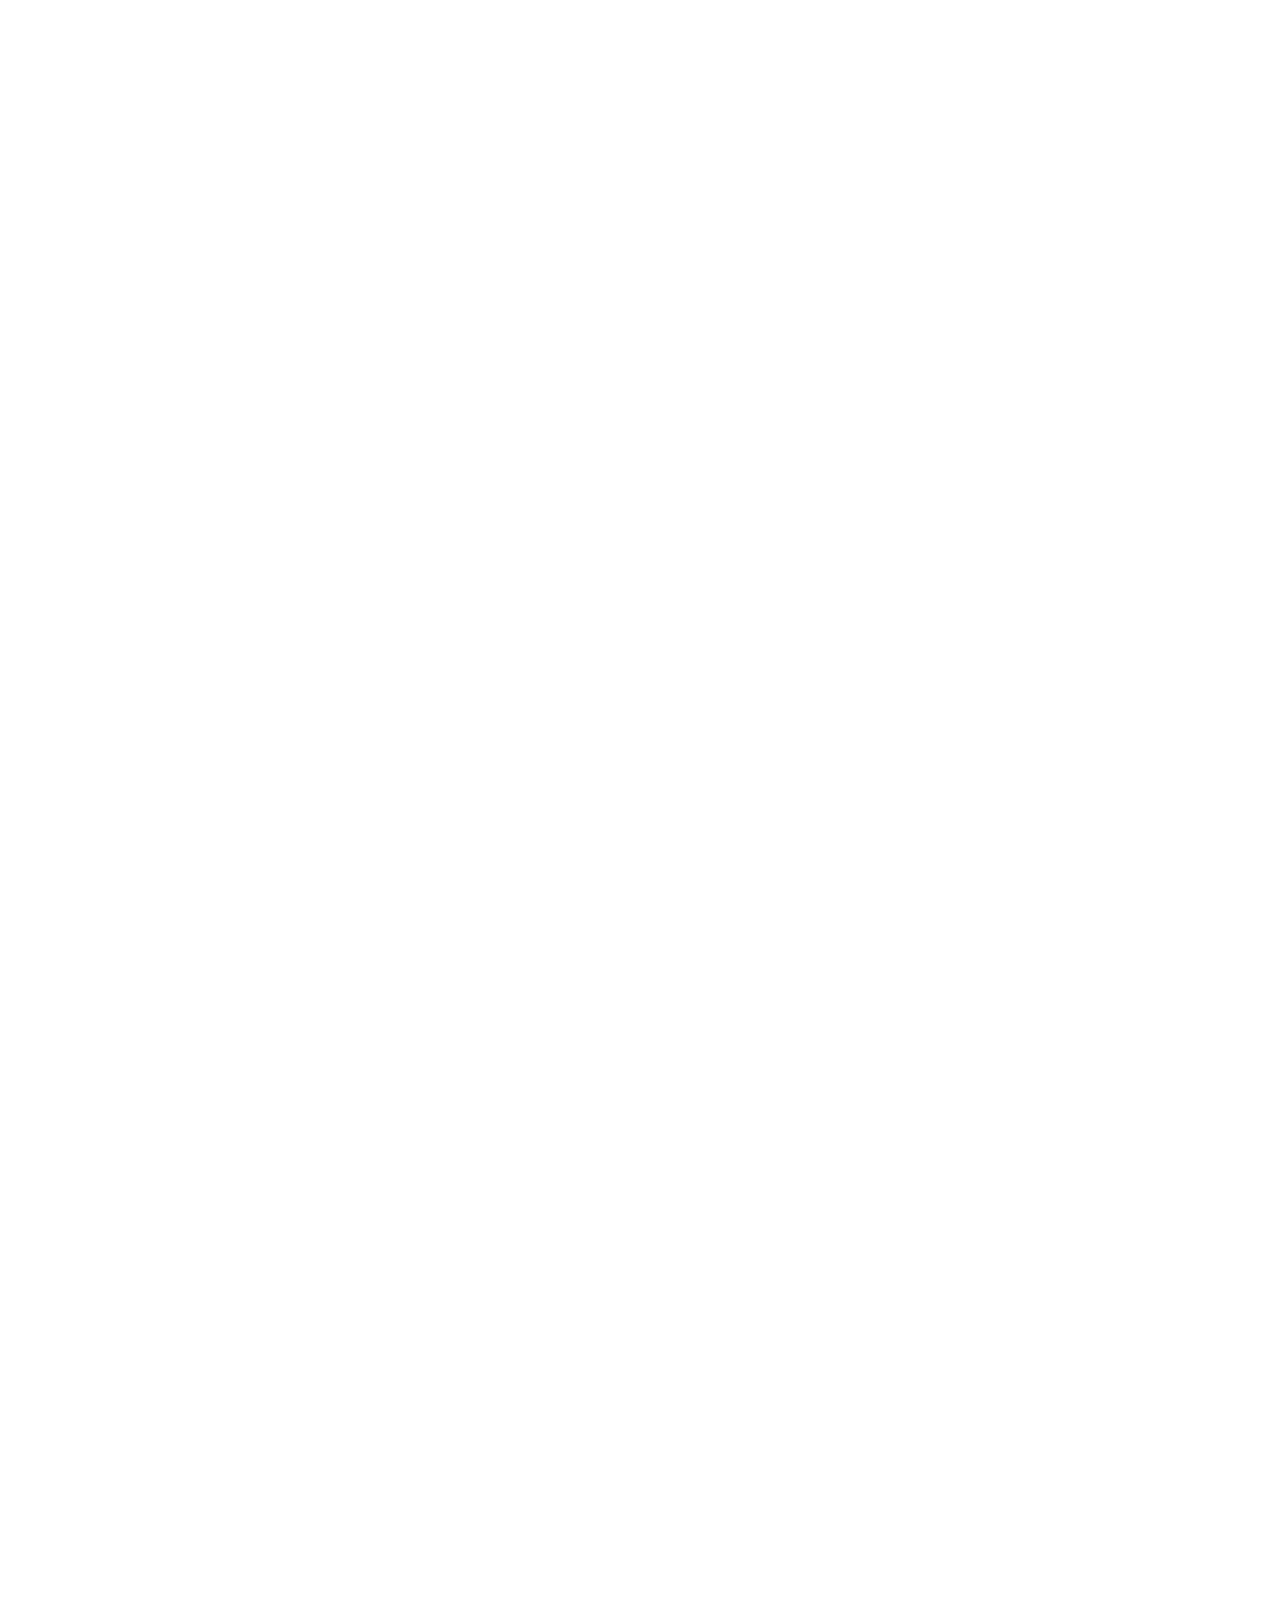
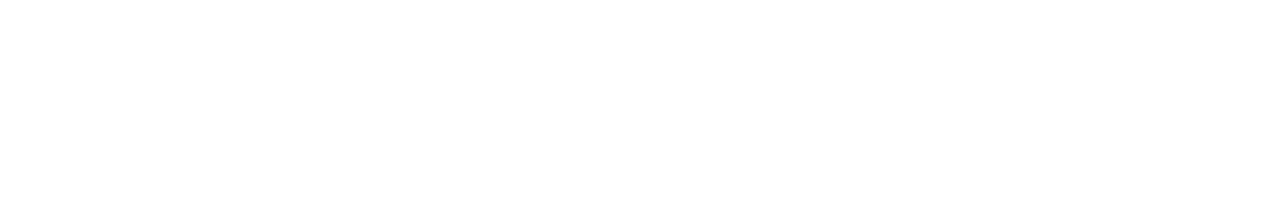
==== commit 82bae14d: "Update index.html" ====
--- a/index.html
+++ b/index.html
@@ -2,7 +2,7 @@
 <html lang="ru">
 <head>
   <meta charset="UTF-8">
-  <meta name="viewport" content="width=device-width, initial-scale=1.0"
+  <meta name="viewport" content="width=device-width, initial-scale=1.0">
   <link rel="stylesheet" href="styles.css">
 </head>
 <body>
